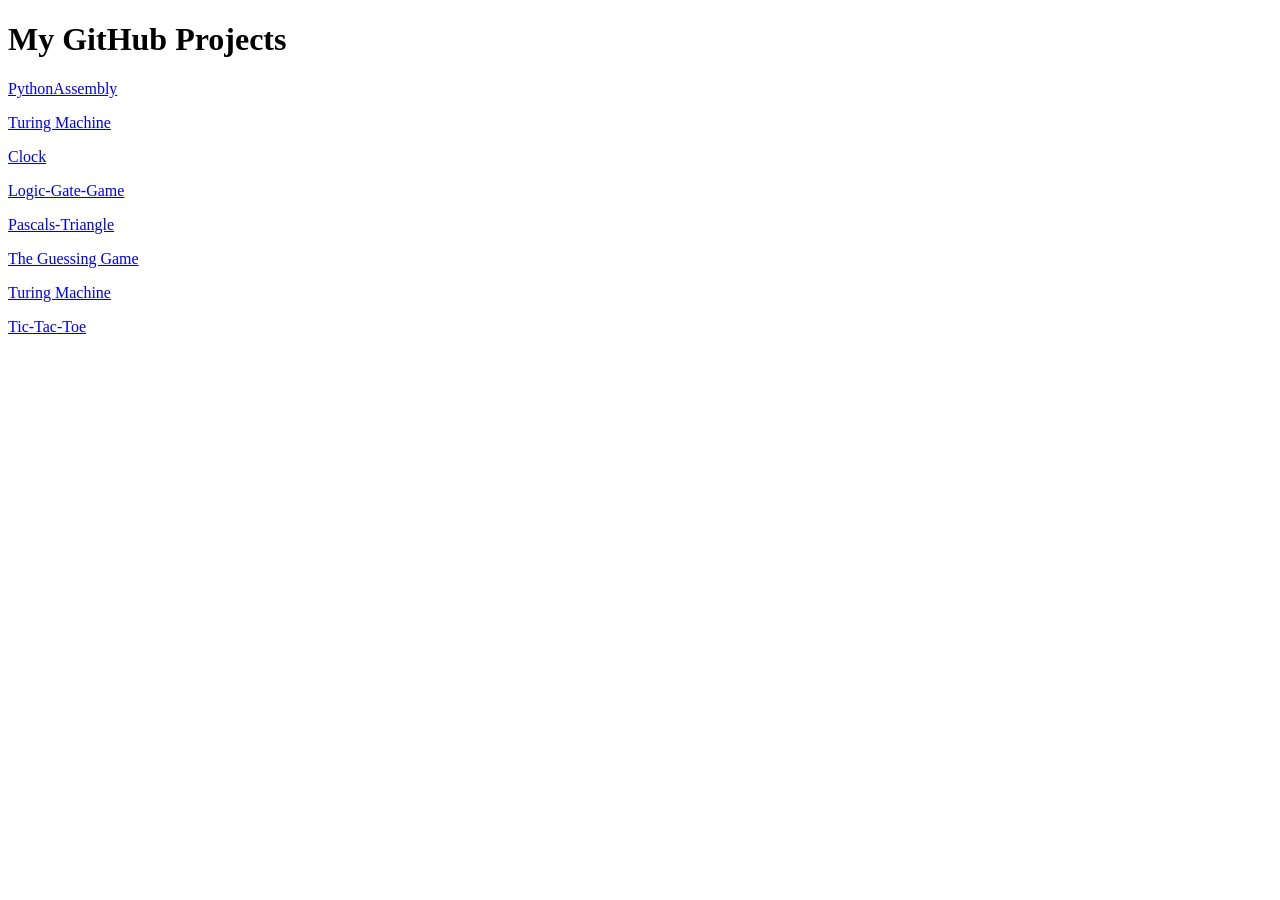
==== index.html @ a8ddf5b0 "Update index.html adding more repos" ====
<!DOCTYPE html>
<html lang="en">
<head>
    <meta charset="UTF-8">
    <meta name="viewport" content="width=device-width, initial-scale=1.0">
    <title>Nobody_Nobody1's Portfolio</title>
</head>
<body>
    <h1>My GitHub Projects</h1>

    <p>
        <a href="https://github.com/Nobody-Nobody1/PythonAssembly.git">
            PythonAssembly
        </a>
    </p>
    <p>
        <a href="https://github.com/Nobody-Nobody1/Turing-Machine.git">
            Turing Machine
        </a>
    </p>
    <p>
        <a href="https://github.com/Nobody-Nobody1/Clock.git">
            Clock
        </a>
    </p>
    <p>
        <a href="https://github.com/Nobody-Nobody1/Logic-Gate-Game.git">
            Logic-Gate-Game
        </a>
    </p>
    <p>
        <a href="https://github.com/Nobody-Nobody1/Pascals-Triangle.git">
            Pascals-Triangle
        </a>
    </p>
    <p>
        <a href="https://github.com/Nobody-Nobody1/The-Guessing-Game.git">
            The Guessing Game
        </a>
    </p>
    <p>
        <a href="https://github.com/Nobody-Nobody1/Turing-Machine.git">
            Turing Machine
        </a>
    </p>
    <p>
        <a href="https://github.com/Nobody-Nobody1/Tic-Tac-Toe.git">
            Tic-Tac-Toe
        </a>
    </p>
</body>
</html>
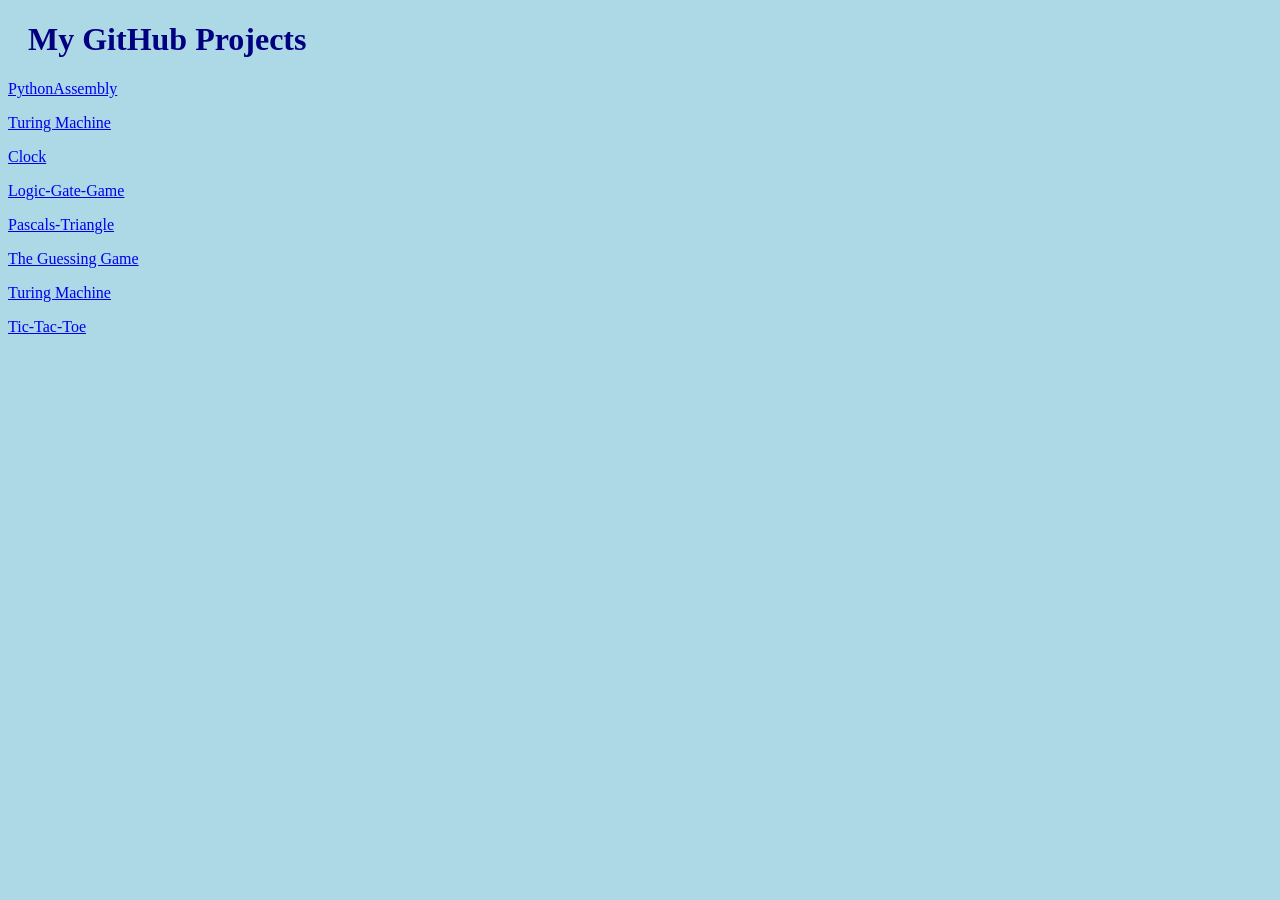
==== commit c65513d6: "adding html + css and a base" ====
--- a/index.html
+++ b/index.html
@@ -4,6 +4,7 @@
     <meta charset="UTF-8">
     <meta name="viewport" content="width=device-width, initial-scale=1.0">
     <title>Nobody_Nobody1's Portfolio</title>
+    <link rel="stylesheet" href="portfolio.css">
 </head>
 <body>
     <h1>My GitHub Projects</h1>
--- a/portfolio.css
+++ b/portfolio.css
@@ -0,0 +1,8 @@
+body {
+  background-color: lightblue;
+}
+
+h1 {
+  color: navy;
+  margin-left: 20px;
+}
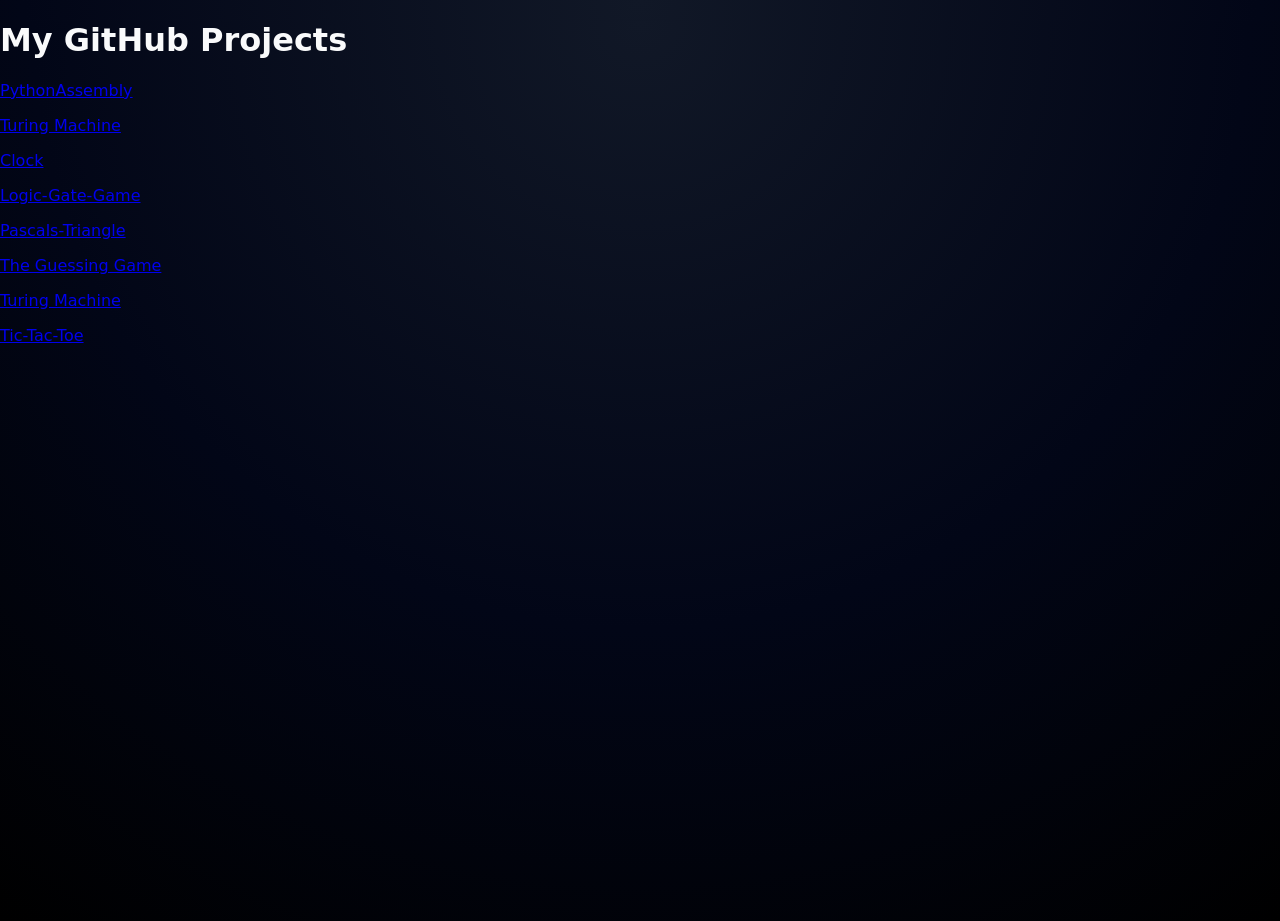
==== commit 48377d03: "using copilot to help make css base file" ====
--- a/index.html
+++ b/index.html
@@ -4,7 +4,7 @@
     <meta charset="UTF-8">
     <meta name="viewport" content="width=device-width, initial-scale=1.0">
     <title>Nobody_Nobody1's Portfolio</title>
-    <link rel="stylesheet" href="portfolio.css">
+    <link rel="stylesheet" href="style.css">
 </head>
 <body>
     <h1>My GitHub Projects</h1>
--- a/style.css
+++ b/style.css
@@ -0,0 +1,537 @@
+/* ========== Global styles ========== */
+
+*,
+*::before,
+*::after {
+  box-sizing: border-box;
+}
+
+:root {
+  --bg-color: #050816;
+  --bg-alt: #0b1020;
+  --accent: #7c3aed;
+  --accent-soft: rgba(124, 58, 237, 0.15);
+  --text-main: #f9fafb;
+  --text-muted: #9ca3af;
+  --border-subtle: #1f2933;
+  --radius-lg: 14px;
+  --radius-md: 10px;
+  --shadow-soft: 0 18px 45px rgba(15, 23, 42, 0.75);
+  --shadow-subtle: 0 10px 30px rgba(15, 23, 42, 0.6);
+  --transition-fast: 180ms ease-out;
+  --transition-med: 220ms ease;
+}
+
+html,
+body {
+  margin: 0;
+  padding: 0;
+  font-family: system-ui, -apple-system, BlinkMacSystemFont, "SF Pro Text",
+    "Segoe UI", sans-serif;
+  background: radial-gradient(circle at top, #111827 0, #020617 55%, #000 100%);
+  color: var(--text-main);
+  scroll-behavior: smooth;
+}
+
+body {
+  min-height: 100vh;
+}
+
+/* ========== Layout ========== */
+
+.main-wrapper {
+  max-width: 1120px;
+  margin: 0 auto;
+  padding: 32px 20px 64px;
+}
+
+@media (min-width: 1024px) {
+  .main-wrapper {
+    padding: 40px 0 80px;
+  }
+}
+
+/* ========== Header / Navbar ========== */
+
+.navbar {
+  position: sticky;
+  top: 0;
+  z-index: 20;
+  backdrop-filter: blur(18px);
+  background: linear-gradient(
+    to bottom,
+    rgba(2, 6, 23, 0.9),
+    rgba(2, 6, 23, 0.75),
+    transparent
+  );
+  border-bottom: 1px solid rgba(148, 163, 184, 0.12);
+}
+
+.navbar-inner {
+  max-width: 1120px;
+  margin: 0 auto;
+  padding: 14px 20px;
+  display: flex;
+  align-items: center;
+  justify-content: space-between;
+}
+
+.nav-brand {
+  display: flex;
+  align-items: center;
+  gap: 10px;
+}
+
+.nav-logo {
+  width: 32px;
+  height: 32px;
+  border-radius: 999px;
+  background: radial-gradient(circle at 30% 20%, #a855f7, #4f46e5 55%, #0f172a);
+  box-shadow: 0 0 0 1px rgba(148, 163, 184, 0.4),
+    0 12px 30px rgba(15, 23, 42, 0.9);
+}
+
+.nav-title {
+  font-weight: 600;
+  letter-spacing: 0.03em;
+  font-size: 0.98rem;
+}
+
+.nav-subtitle {
+  font-size: 0.78rem;
+  color: var(--text-muted);
+}
+
+.nav-links {
+  display: flex;
+  gap: 18px;
+  align-items: center;
+}
+
+.nav-link {
+  font-size: 0.86rem;
+  color: var(--text-muted);
+  text-decoration: none;
+  padding: 6px 10px;
+  border-radius: 999px;
+  transition: color var(--transition-fast), background var(--transition-fast),
+    transform var(--transition-fast);
+}
+
+.nav-link:hover {
+  color: var(--text-main);
+  background: rgba(15, 23, 42, 0.9);
+  transform: translateY(-1px);
+}
+
+.nav-link--primary {
+  border: 1px solid rgba(129, 140, 248, 0.6);
+  background: radial-gradient(circle at top left, #4f46e5, #7c3aed);
+  color: #e5e7eb;
+  padding-inline: 14px;
+  box-shadow: 0 10px 25px rgba(55, 48, 163, 0.7);
+}
+
+.nav-link--primary:hover {
+  background: radial-gradient(circle at top left, #6366f1, #8b5cf6);
+}
+
+/* ========== Hero section ========== */
+
+.hero {
+  display: grid;
+  grid-template-columns: minmax(0, 3fr);
+  gap: 32px;
+  margin-top: 32px;
+}
+
+@media (min-width: 900px) {
+  .hero {
+    grid-template-columns: minmax(0, 3fr) minmax(0, 2.5fr);
+    align-items: center;
+  }
+}
+
+.hero-text-block {
+  padding: 24px 22px 26px;
+  border-radius: 22px;
+  background: radial-gradient(circle at top left, #111827, #020617 55%, #020617);
+  border: 1px solid rgba(148, 163, 184, 0.18);
+  box-shadow: var(--shadow-soft);
+  position: relative;
+  overflow: hidden;
+}
+
+.hero-pill {
+  display: inline-flex;
+  align-items: center;
+  gap: 8px;
+  padding: 4px 10px 4px 4px;
+  border-radius: 999px;
+  background: rgba(15, 23, 42, 0.9);
+  border: 1px solid rgba(148, 163, 184, 0.35);
+  color: var(--text-muted);
+  font-size: 0.75rem;
+  margin-bottom: 14px;
+}
+
+.hero-pill-dot {
+  width: 18px;
+  height: 18px;
+  border-radius: 999px;
+  background: radial-gradient(circle at 30% 20%, #22c55e, #16a34a 55%, #052e16);
+  box-shadow: 0 0 0 1px rgba(34, 197, 94, 0.5),
+    0 0 18px rgba(34, 197, 94, 0.7);
+}
+
+.hero-title {
+  font-size: clamp(2.1rem, 3vw + 1rem, 2.8rem);
+  line-height: 1.1;
+  letter-spacing: 0.02em;
+  margin: 0 0 10px;
+}
+
+.hero-title span {
+  background: linear-gradient(to right, #a855f7, #6366f1, #22d3ee);
+  -webkit-background-clip: text;
+  color: transparent;
+}
+
+.hero-subtitle {
+  font-size: 0.98rem;
+  color: var(--text-muted);
+  max-width: 34rem;
+  line-height: 1.6;
+}
+
+.hero-meta {
+  display: flex;
+  flex-wrap: wrap;
+  gap: 10px 18px;
+  margin-top: 18px;
+  font-size: 0.8rem;
+  color: var(--text-muted);
+}
+
+.hero-meta-item {
+  display: inline-flex;
+  align-items: center;
+  gap: 6px;
+  padding: 4px 9px;
+  border-radius: 999px;
+  background: rgba(15, 23, 42, 0.9);
+  border: 1px solid rgba(148, 163, 184, 0.25);
+}
+
+.hero-meta-dot {
+  width: 6px;
+  height: 6px;
+  border-radius: 999px;
+  background: #22c55e;
+}
+
+/* ========== Hero actions ========== */
+
+.hero-actions {
+  display: flex;
+  flex-wrap: wrap;
+  gap: 10px;
+  margin-top: 22px;
+}
+
+.btn {
+  border-radius: 999px;
+  padding: 9px 16px;
+  font-size: 0.86rem;
+  border: 1px solid transparent;
+  cursor: pointer;
+  display: inline-flex;
+  align-items: center;
+  gap: 8px;
+  text-decoration: none;
+  transition: background var(--transition-med), border-color var(--transition-med),
+    transform var(--transition-fast), box-shadow var(--transition-fast),
+    color var(--transition-fast);
+}
+
+.btn-primary {
+  background: radial-gradient(circle at top left, #4f46e5, #7c3aed);
+  border-color: rgba(129, 140, 248, 0.7);
+  color: #e5e7eb;
+  box-shadow: 0 14px 35px rgba(55, 48, 163, 0.85);
+}
+
+.btn-primary:hover {
+  background: radial-gradient(circle at top left, #6366f1, #8b5cf6);
+  transform: translateY(-1px);
+}
+
+.btn-ghost {
+  background: rgba(15, 23, 42, 0.9);
+  border-color: rgba(148, 163, 184, 0.4);
+  color: var(--text-muted);
+}
+
+.btn-ghost:hover {
+  background: rgba(15, 23, 42, 1);
+  color: var(--text-main);
+}
+
+/* ========== Hero right card (projects / status) ========== */
+
+.hero-side-card {
+  padding: 18px 18px 20px;
+  border-radius: 20px;
+  background: radial-gradient(circle at top, #020617, #020617 55%, #000);
+  border: 1px solid rgba(148, 163, 184, 0.2);
+  box-shadow: var(--shadow-subtle);
+  position: relative;
+  overflow: hidden;
+}
+
+.hero-side-header {
+  display: flex;
+  justify-content: space-between;
+  align-items: center;
+  margin-bottom: 12px;
+}
+
+.hero-side-title {
+  font-size: 0.9rem;
+  font-weight: 500;
+}
+
+.hero-side-badge {
+  font-size: 0.72rem;
+  padding: 3px 8px;
+  border-radius: 999px;
+  background: rgba(22, 163, 74, 0.12);
+  color: #4ade80;
+  border: 1px solid rgba(34, 197, 94, 0.4);
+}
+
+.hero-side-list {
+  list-style: none;
+  margin: 0;
+  padding: 0;
+  display: grid;
+  gap: 8px;
+}
+
+.hero-side-item {
+  padding: 8px 9px;
+  border-radius: 12px;
+  background: rgba(15, 23, 42, 0.9);
+  border: 1px solid rgba(148, 163, 184, 0.25);
+  display: flex;
+  justify-content: space-between;
+  align-items: center;
+  font-size: 0.8rem;
+}
+
+.hero-side-item-title {
+  font-weight: 500;
+}
+
+.hero-side-item-meta {
+  color: var(--text-muted);
+  font-size: 0.76rem;
+}
+
+/* ========== Section wrapper ========== */
+
+.section {
+  margin-top: 40px;
+}
+
+.section-header {
+  display: flex;
+  justify-content: space-between;
+  align-items: baseline;
+  gap: 12px;
+  margin-bottom: 16px;
+}
+
+.section-title {
+  font-size: 1.05rem;
+  font-weight: 500;
+}
+
+.section-subtitle {
+  font-size: 0.82rem;
+  color: var(--text-muted);
+}
+
+/* ========== Projects grid ========== */
+
+.projects-grid {
+  display: grid;
+  grid-template-columns: minmax(0, 1fr);
+  gap: 16px;
+}
+
+@media (min-width: 720px) {
+  .projects-grid {
+    grid-template-columns: repeat(2, minmax(0, 1fr));
+  }
+}
+
+@media (min-width: 1040px) {
+  .projects-grid {
+    grid-template-columns: repeat(3, minmax(0, 1fr));
+  }
+}
+
+.project-card {
+  border-radius: 18px;
+  background: radial-gradient(circle at top left, #020617, #020617 55%, #000);
+  border: 1px solid rgba(148, 163, 184, 0.22);
+  padding: 14px 13px 14px;
+  display: flex;
+  flex-direction: column;
+  gap: 8px;
+  box-shadow: 0 14px 35px rgba(15, 23, 42, 0.9);
+  transition: transform var(--transition-fast), box-shadow var(--transition-fast),
+    border-color var(--transition-fast), background var(--transition-fast);
+}
+
+.project-card:hover {
+  transform: translateY(-3px);
+  box-shadow: 0 20px 45px rgba(15, 23, 42, 0.95);
+  border-color: rgba(129, 140, 248, 0.6);
+  background: radial-gradient(circle at top left, #020617, #020617 45%, #020617);
+}
+
+.project-header {
+  display: flex;
+  justify-content: space-between;
+  align-items: center;
+  gap: 10px;
+}
+
+.project-title {
+  font-size: 0.92rem;
+  font-weight: 500;
+}
+
+.project-tag {
+  font-size: 0.72rem;
+  padding: 3px 8px;
+  border-radius: 999px;
+  background: rgba(15, 23, 42, 0.9);
+  border: 1px solid rgba(148, 163, 184, 0.35);
+  color: var(--text-muted);
+}
+
+.project-desc {
+  font-size: 0.8rem;
+  color: var(--text-muted);
+  line-height: 1.5;
+}
+
+.project-footer {
+  display: flex;
+  justify-content: space-between;
+  align-items: center;
+  margin-top: 6px;
+}
+
+.project-links {
+  display: flex;
+  gap: 8px;
+}
+
+.project-link {
+  font-size: 0.78rem;
+  color: #a5b4fc;
+  text-decoration: none;
+  display: inline-flex;
+  align-items: center;
+  gap: 4px;
+  padding: 4px 8px;
+  border-radius: 999px;
+  background: rgba(15, 23, 42, 0.9);
+  border: 1px solid rgba(129, 140, 248, 0.5);
+  transition: background var(--transition-fast), color var(--transition-fast),
+    transform var(--transition-fast), box-shadow var(--transition-fast);
+}
+
+.project-link:hover {
+  background: rgba(79, 70, 229, 0.18);
+  color: #e5e7eb;
+  transform: translateY(-1px);
+  box-shadow: 0 10px 25px rgba(55, 48, 163, 0.7);
+}
+
+.project-meta {
+  font-size: 0.74rem;
+  color: var(--text-muted);
+}
+
+/* ========== Skills / tech stack ========== */
+
+.chips-row {
+  display: flex;
+  flex-wrap: wrap;
+  gap: 8px;
+}
+
+.chip {
+  font-size: 0.76rem;
+  padding: 4px 9px;
+  border-radius: 999px;
+  border: 1px solid rgba(148, 163, 184, 0.35);
+  background: rgba(15, 23, 42, 0.9);
+  color: var(--text-muted);
+}
+
+/* ========== Footer ========== */
+
+.footer {
+  margin-top: 40px;
+  padding-top: 18px;
+  border-top: 1px solid rgba(148, 163, 184, 0.2);
+  font-size: 0.78rem;
+  color: var(--text-muted);
+  display: flex;
+  flex-wrap: wrap;
+  justify-content: space-between;
+  gap: 10px;
+}
+
+.footer-links {
+  display: flex;
+  gap: 10px;
+}
+
+.footer-link {
+  color: var(--text-muted);
+  text-decoration: none;
+  transition: color var(--transition-fast);
+}
+
+.footer-link:hover {
+  color: var(--text-main);
+}
+
+/* ========== Utilities ========== */
+
+.badge-soft {
+  display: inline-flex;
+  align-items: center;
+  gap: 6px;
+  padding: 3px 8px;
+  border-radius: 999px;
+  background: var(--accent-soft);
+  border: 1px solid rgba(129, 140, 248, 0.5);
+  color: #c7d2fe;
+  font-size: 0.74rem;
+}
+
+.text-muted {
+  color: var(--text-muted);
+}
+
+.text-accent {
+  color: #a5b4fc;
+}
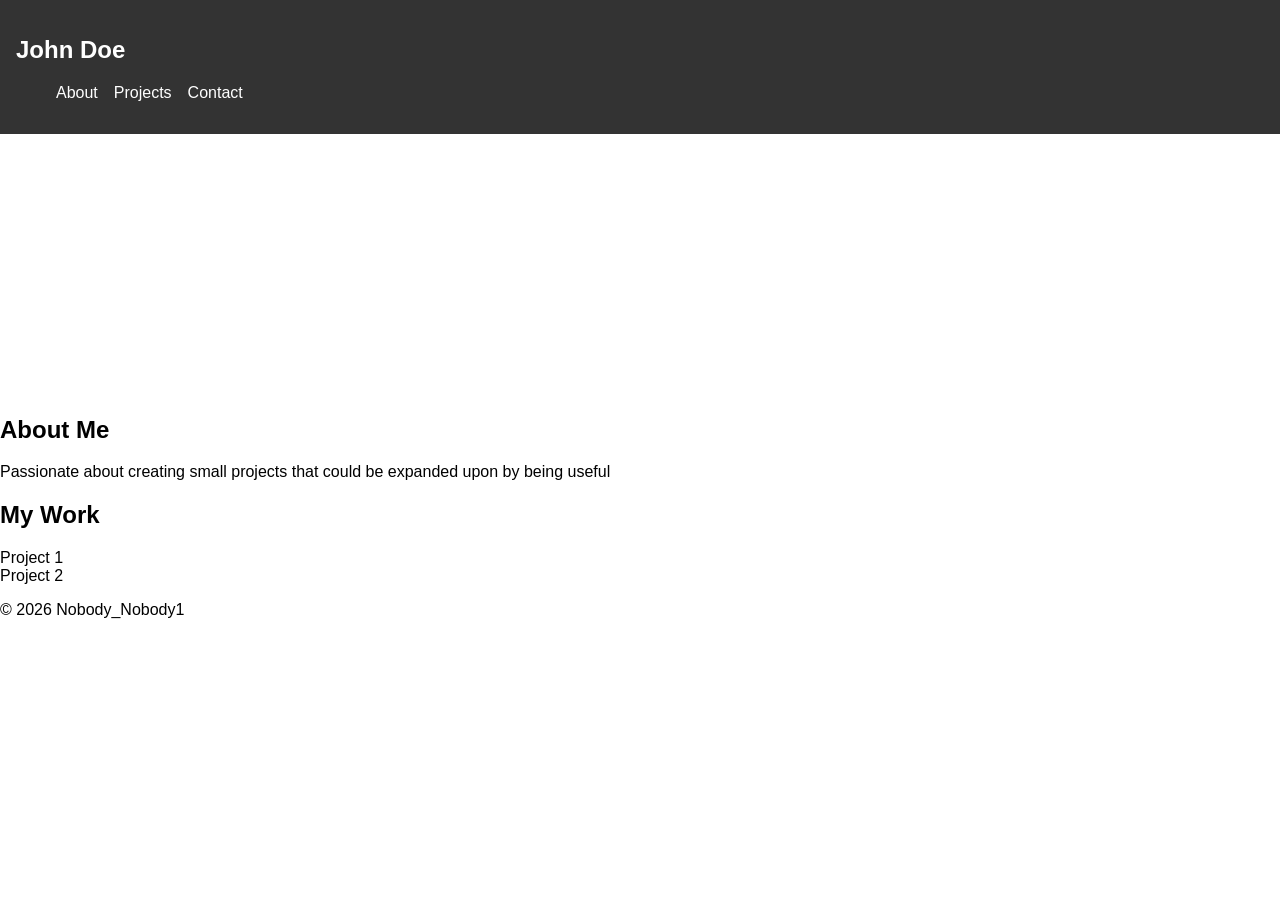
==== commit 32362046: "adding a template and proper portfolio layout" ====
--- a/index.html
+++ b/index.html
@@ -1,53 +1,38 @@
 <!DOCTYPE html>
 <html lang="en">
 <head>
-    <meta charset="UTF-8">
-    <meta name="viewport" content="width=device-width, initial-scale=1.0">
-    <title>Nobody_Nobody1's Portfolio</title>
-    <link rel="stylesheet" href="style.css">
+ <meta charset="UTF-8">
+ <meta name="viewport" content="width=device-width, initial-scale=1.0">
+ <title>My Portfolio</title>
+ <link rel="stylesheet" href="style.css">
 </head>
 <body>
-    <h1>My GitHub Projects</h1>
+<header>
+ <nav>
+   <h1>John Doe</h1>
+   <ul>
+     <li><a href="#about">About</a></li>
+     <li><a href="#projects">Projects</a></li>
+     <li><a href="#contact">Contact</a></li>
+   </ul>
+ </nav>
+</header>
+<section id="hero">
+ <h2>Hello, I'm Nobody_Nobody1</h2>
+ <p>Hobby Programmer</p>
+</section>
+<section id="about">
+ <h2>About Me</h2>
+ <p>Passionate about creating small projects that could be expanded upon by being useful</p>
+</section>
+<section id="projects">
+ <h2>My Work</h2>
+ <div class="project-card">Project 1</div>
+ <div class="project-card">Project 2</div>
+</section>
 
-    <p>
-        <a href="https://github.com/Nobody-Nobody1/PythonAssembly.git">
-            PythonAssembly
-        </a>
-    </p>
-    <p>
-        <a href="https://github.com/Nobody-Nobody1/Turing-Machine.git">
-            Turing Machine
-        </a>
-    </p>
-    <p>
-        <a href="https://github.com/Nobody-Nobody1/Clock.git">
-            Clock
-        </a>
-    </p>
-    <p>
-        <a href="https://github.com/Nobody-Nobody1/Logic-Gate-Game.git">
-            Logic-Gate-Game
-        </a>
-    </p>
-    <p>
-        <a href="https://github.com/Nobody-Nobody1/Pascals-Triangle.git">
-            Pascals-Triangle
-        </a>
-    </p>
-    <p>
-        <a href="https://github.com/Nobody-Nobody1/The-Guessing-Game.git">
-            The Guessing Game
-        </a>
-    </p>
-    <p>
-        <a href="https://github.com/Nobody-Nobody1/Turing-Machine.git">
-            Turing Machine
-        </a>
-    </p>
-    <p>
-        <a href="https://github.com/Nobody-Nobody1/Tic-Tac-Toe.git">
-            Tic-Tac-Toe
-        </a>
-    </p>
+<footer>
+ <p>© 2026 Nobody_Nobody1</p>
+</footer>
 </body>
 </html>
--- a/style.css
+++ b/style.css
@@ -1,537 +1,28 @@
-/* ========== Global styles ========== */
-
-*,
-*::before,
-*::after {
-  box-sizing: border-box;
+body {
+ font-family: Arial, sans-serif;
+ margin: 0;
 }
-
-:root {
-  --bg-color: #050816;
-  --bg-alt: #0b1020;
-  --accent: #7c3aed;
-  --accent-soft: rgba(124, 58, 237, 0.15);
-  --text-main: #f9fafb;
-  --text-muted: #9ca3af;
-  --border-subtle: #1f2933;
-  --radius-lg: 14px;
-  --radius-md: 10px;
-  --shadow-soft: 0 18px 45px rgba(15, 23, 42, 0.75);
-  --shadow-subtle: 0 10px 30px rgba(15, 23, 42, 0.6);
-  --transition-fast: 180ms ease-out;
-  --transition-med: 220ms ease;
+header {
+ background: #333;
+ color: white;
+ padding: 1rem;
 }
-
-html,
-body {
-  margin: 0;
-  padding: 0;
-  font-family: system-ui, -apple-system, BlinkMacSystemFont, "SF Pro Text",
-    "Segoe UI", sans-serif;
-  background: radial-gradient(circle at top, #111827 0, #020617 55%, #000 100%);
-  color: var(--text-main);
-  scroll-behavior: smooth;
+nav ul {
+ list-style: none;
+ display: flex;
+ gap: 1rem;
 }
-
-body {
-  min-height: 100vh;
+nav a {
+ color: white;
+ text-decoration: none;
 }
-
-/* ========== Layout ========== */
-
-.main-wrapper {
-  max-width: 1120px;
-  margin: 0 auto;
-  padding: 32px 20px 64px;
+#hero {
+ background: url('images/hero.jpg') center/cover no-repeat;
+ color: white;
+ text-align: center;
+ padding: 5rem 1rem;
 }
-
-@media (min-width: 1024px) {
-  .main-wrapper {
-    padding: 40px 0 80px;
-  }
-}
-
-/* ========== Header / Navbar ========== */
-
-.navbar {
-  position: sticky;
-  top: 0;
-  z-index: 20;
-  backdrop-filter: blur(18px);
-  background: linear-gradient(
-    to bottom,
-    rgba(2, 6, 23, 0.9),
-    rgba(2, 6, 23, 0.75),
-    transparent
-  );
-  border-bottom: 1px solid rgba(148, 163, 184, 0.12);
-}
-
-.navbar-inner {
-  max-width: 1120px;
-  margin: 0 auto;
-  padding: 14px 20px;
-  display: flex;
-  align-items: center;
-  justify-content: space-between;
-}
-
-.nav-brand {
-  display: flex;
-  align-items: center;
-  gap: 10px;
-}
-
-.nav-logo {
-  width: 32px;
-  height: 32px;
-  border-radius: 999px;
-  background: radial-gradient(circle at 30% 20%, #a855f7, #4f46e5 55%, #0f172a);
-  box-shadow: 0 0 0 1px rgba(148, 163, 184, 0.4),
-    0 12px 30px rgba(15, 23, 42, 0.9);
-}
-
-.nav-title {
-  font-weight: 600;
-  letter-spacing: 0.03em;
-  font-size: 0.98rem;
-}
-
-.nav-subtitle {
-  font-size: 0.78rem;
-  color: var(--text-muted);
-}
-
-.nav-links {
-  display: flex;
-  gap: 18px;
-  align-items: center;
-}
-
-.nav-link {
-  font-size: 0.86rem;
-  color: var(--text-muted);
-  text-decoration: none;
-  padding: 6px 10px;
-  border-radius: 999px;
-  transition: color var(--transition-fast), background var(--transition-fast),
-    transform var(--transition-fast);
-}
-
-.nav-link:hover {
-  color: var(--text-main);
-  background: rgba(15, 23, 42, 0.9);
-  transform: translateY(-1px);
-}
-
-.nav-link--primary {
-  border: 1px solid rgba(129, 140, 248, 0.6);
-  background: radial-gradient(circle at top left, #4f46e5, #7c3aed);
-  color: #e5e7eb;
-  padding-inline: 14px;
-  box-shadow: 0 10px 25px rgba(55, 48, 163, 0.7);
-}
-
-.nav-link--primary:hover {
-  background: radial-gradient(circle at top left, #6366f1, #8b5cf6);
-}
-
-/* ========== Hero section ========== */
-
-.hero {
-  display: grid;
-  grid-template-columns: minmax(0, 3fr);
-  gap: 32px;
-  margin-top: 32px;
-}
-
-@media (min-width: 900px) {
-  .hero {
-    grid-template-columns: minmax(0, 3fr) minmax(0, 2.5fr);
-    align-items: center;
-  }
-}
-
-.hero-text-block {
-  padding: 24px 22px 26px;
-  border-radius: 22px;
-  background: radial-gradient(circle at top left, #111827, #020617 55%, #020617);
-  border: 1px solid rgba(148, 163, 184, 0.18);
-  box-shadow: var(--shadow-soft);
-  position: relative;
-  overflow: hidden;
-}
-
-.hero-pill {
-  display: inline-flex;
-  align-items: center;
-  gap: 8px;
-  padding: 4px 10px 4px 4px;
-  border-radius: 999px;
-  background: rgba(15, 23, 42, 0.9);
-  border: 1px solid rgba(148, 163, 184, 0.35);
-  color: var(--text-muted);
-  font-size: 0.75rem;
-  margin-bottom: 14px;
-}
-
-.hero-pill-dot {
-  width: 18px;
-  height: 18px;
-  border-radius: 999px;
-  background: radial-gradient(circle at 30% 20%, #22c55e, #16a34a 55%, #052e16);
-  box-shadow: 0 0 0 1px rgba(34, 197, 94, 0.5),
-    0 0 18px rgba(34, 197, 94, 0.7);
-}
-
-.hero-title {
-  font-size: clamp(2.1rem, 3vw + 1rem, 2.8rem);
-  line-height: 1.1;
-  letter-spacing: 0.02em;
-  margin: 0 0 10px;
-}
-
-.hero-title span {
-  background: linear-gradient(to right, #a855f7, #6366f1, #22d3ee);
-  -webkit-background-clip: text;
-  color: transparent;
-}
-
-.hero-subtitle {
-  font-size: 0.98rem;
-  color: var(--text-muted);
-  max-width: 34rem;
-  line-height: 1.6;
-}
-
-.hero-meta {
-  display: flex;
-  flex-wrap: wrap;
-  gap: 10px 18px;
-  margin-top: 18px;
-  font-size: 0.8rem;
-  color: var(--text-muted);
-}
-
-.hero-meta-item {
-  display: inline-flex;
-  align-items: center;
-  gap: 6px;
-  padding: 4px 9px;
-  border-radius: 999px;
-  background: rgba(15, 23, 42, 0.9);
-  border: 1px solid rgba(148, 163, 184, 0.25);
-}
-
-.hero-meta-dot {
-  width: 6px;
-  height: 6px;
-  border-radius: 999px;
-  background: #22c55e;
-}
-
-/* ========== Hero actions ========== */
-
-.hero-actions {
-  display: flex;
-  flex-wrap: wrap;
-  gap: 10px;
-  margin-top: 22px;
-}
-
-.btn {
-  border-radius: 999px;
-  padding: 9px 16px;
-  font-size: 0.86rem;
-  border: 1px solid transparent;
-  cursor: pointer;
-  display: inline-flex;
-  align-items: center;
-  gap: 8px;
-  text-decoration: none;
-  transition: background var(--transition-med), border-color var(--transition-med),
-    transform var(--transition-fast), box-shadow var(--transition-fast),
-    color var(--transition-fast);
-}
-
-.btn-primary {
-  background: radial-gradient(circle at top left, #4f46e5, #7c3aed);
-  border-color: rgba(129, 140, 248, 0.7);
-  color: #e5e7eb;
-  box-shadow: 0 14px 35px rgba(55, 48, 163, 0.85);
-}
-
-.btn-primary:hover {
-  background: radial-gradient(circle at top left, #6366f1, #8b5cf6);
-  transform: translateY(-1px);
-}
-
-.btn-ghost {
-  background: rgba(15, 23, 42, 0.9);
-  border-color: rgba(148, 163, 184, 0.4);
-  color: var(--text-muted);
-}
-
-.btn-ghost:hover {
-  background: rgba(15, 23, 42, 1);
-  color: var(--text-main);
-}
-
-/* ========== Hero right card (projects / status) ========== */
-
-.hero-side-card {
-  padding: 18px 18px 20px;
-  border-radius: 20px;
-  background: radial-gradient(circle at top, #020617, #020617 55%, #000);
-  border: 1px solid rgba(148, 163, 184, 0.2);
-  box-shadow: var(--shadow-subtle);
-  position: relative;
-  overflow: hidden;
-}
-
-.hero-side-header {
-  display: flex;
-  justify-content: space-between;
-  align-items: center;
-  margin-bottom: 12px;
-}
-
-.hero-side-title {
-  font-size: 0.9rem;
-  font-weight: 500;
-}
-
-.hero-side-badge {
-  font-size: 0.72rem;
-  padding: 3px 8px;
-  border-radius: 999px;
-  background: rgba(22, 163, 74, 0.12);
-  color: #4ade80;
-  border: 1px solid rgba(34, 197, 94, 0.4);
-}
-
-.hero-side-list {
-  list-style: none;
-  margin: 0;
-  padding: 0;
-  display: grid;
-  gap: 8px;
-}
-
-.hero-side-item {
-  padding: 8px 9px;
-  border-radius: 12px;
-  background: rgba(15, 23, 42, 0.9);
-  border: 1px solid rgba(148, 163, 184, 0.25);
-  display: flex;
-  justify-content: space-between;
-  align-items: center;
-  font-size: 0.8rem;
-}
-
-.hero-side-item-title {
-  font-weight: 500;
-}
-
-.hero-side-item-meta {
-  color: var(--text-muted);
-  font-size: 0.76rem;
-}
-
-/* ========== Section wrapper ========== */
-
-.section {
-  margin-top: 40px;
-}
-
-.section-header {
-  display: flex;
-  justify-content: space-between;
-  align-items: baseline;
-  gap: 12px;
-  margin-bottom: 16px;
-}
-
-.section-title {
-  font-size: 1.05rem;
-  font-weight: 500;
-}
-
-.section-subtitle {
-  font-size: 0.82rem;
-  color: var(--text-muted);
-}
-
-/* ========== Projects grid ========== */
-
-.projects-grid {
-  display: grid;
-  grid-template-columns: minmax(0, 1fr);
-  gap: 16px;
-}
-
-@media (min-width: 720px) {
-  .projects-grid {
-    grid-template-columns: repeat(2, minmax(0, 1fr));
-  }
-}
-
-@media (min-width: 1040px) {
-  .projects-grid {
-    grid-template-columns: repeat(3, minmax(0, 1fr));
-  }
-}
-
-.project-card {
-  border-radius: 18px;
-  background: radial-gradient(circle at top left, #020617, #020617 55%, #000);
-  border: 1px solid rgba(148, 163, 184, 0.22);
-  padding: 14px 13px 14px;
-  display: flex;
-  flex-direction: column;
-  gap: 8px;
-  box-shadow: 0 14px 35px rgba(15, 23, 42, 0.9);
-  transition: transform var(--transition-fast), box-shadow var(--transition-fast),
-    border-color var(--transition-fast), background var(--transition-fast);
-}
-
-.project-card:hover {
-  transform: translateY(-3px);
-  box-shadow: 0 20px 45px rgba(15, 23, 42, 0.95);
-  border-color: rgba(129, 140, 248, 0.6);
-  background: radial-gradient(circle at top left, #020617, #020617 45%, #020617);
-}
-
-.project-header {
-  display: flex;
-  justify-content: space-between;
-  align-items: center;
-  gap: 10px;
-}
-
-.project-title {
-  font-size: 0.92rem;
-  font-weight: 500;
-}
-
-.project-tag {
-  font-size: 0.72rem;
-  padding: 3px 8px;
-  border-radius: 999px;
-  background: rgba(15, 23, 42, 0.9);
-  border: 1px solid rgba(148, 163, 184, 0.35);
-  color: var(--text-muted);
-}
-
-.project-desc {
-  font-size: 0.8rem;
-  color: var(--text-muted);
-  line-height: 1.5;
-}
-
-.project-footer {
-  display: flex;
-  justify-content: space-between;
-  align-items: center;
-  margin-top: 6px;
-}
-
-.project-links {
-  display: flex;
-  gap: 8px;
-}
-
-.project-link {
-  font-size: 0.78rem;
-  color: #a5b4fc;
-  text-decoration: none;
-  display: inline-flex;
-  align-items: center;
-  gap: 4px;
-  padding: 4px 8px;
-  border-radius: 999px;
-  background: rgba(15, 23, 42, 0.9);
-  border: 1px solid rgba(129, 140, 248, 0.5);
-  transition: background var(--transition-fast), color var(--transition-fast),
-    transform var(--transition-fast), box-shadow var(--transition-fast);
-}
-
-.project-link:hover {
-  background: rgba(79, 70, 229, 0.18);
-  color: #e5e7eb;
-  transform: translateY(-1px);
-  box-shadow: 0 10px 25px rgba(55, 48, 163, 0.7);
-}
-
-.project-meta {
-  font-size: 0.74rem;
-  color: var(--text-muted);
-}
-
-/* ========== Skills / tech stack ========== */
-
-.chips-row {
-  display: flex;
-  flex-wrap: wrap;
-  gap: 8px;
-}
-
-.chip {
-  font-size: 0.76rem;
-  padding: 4px 9px;
-  border-radius: 999px;
-  border: 1px solid rgba(148, 163, 184, 0.35);
-  background: rgba(15, 23, 42, 0.9);
-  color: var(--text-muted);
-}
-
-/* ========== Footer ========== */
-
-.footer {
-  margin-top: 40px;
-  padding-top: 18px;
-  border-top: 1px solid rgba(148, 163, 184, 0.2);
-  font-size: 0.78rem;
-  color: var(--text-muted);
-  display: flex;
-  flex-wrap: wrap;
-  justify-content: space-between;
-  gap: 10px;
-}
-
-.footer-links {
-  display: flex;
-  gap: 10px;
-}
-
-.footer-link {
-  color: var(--text-muted);
-  text-decoration: none;
-  transition: color var(--transition-fast);
-}
-
-.footer-link:hover {
-  color: var(--text-main);
-}
-
-/* ========== Utilities ========== */
-
-.badge-soft {
-  display: inline-flex;
-  align-items: center;
-  gap: 6px;
-  padding: 3px 8px;
-  border-radius: 999px;
-  background: var(--accent-soft);
-  border: 1px solid rgba(129, 140, 248, 0.5);
-  color: #c7d2fe;
-  font-size: 0.74rem;
-}
-
-.text-muted {
-  color: var(--text-muted);
-}
-
-.text-accent {
-  color: #a5b4fc;
+project-card {
+ border: 1px solid #ccc;
+ padding: 1rem;
 }
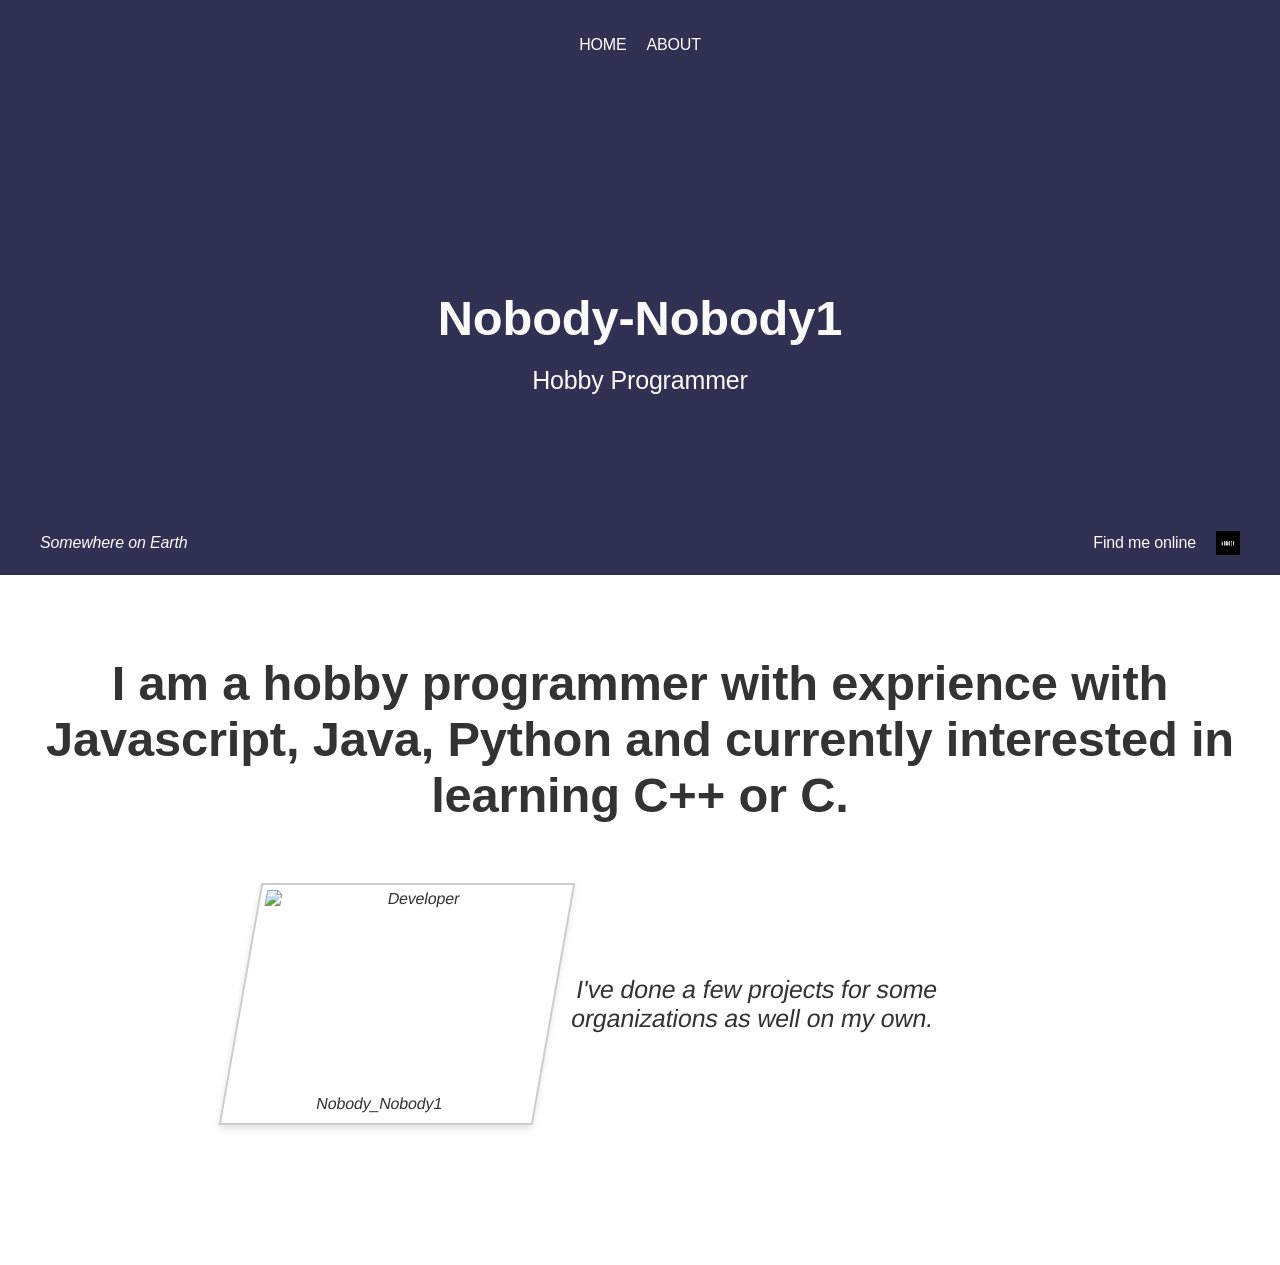
==== commit 1dfa3ee5: "adding pfp and delete unneeded stuff" ====
--- a/index.html
+++ b/index.html
@@ -1,38 +1,69 @@
 <!DOCTYPE html>
 <html lang="en">
+
 <head>
- <meta charset="UTF-8">
- <meta name="viewport" content="width=device-width, initial-scale=1.0">
- <title>My Portfolio</title>
- <link rel="stylesheet" href="style.css">
+    <meta charset="UTF-8" />
+    <meta name="viewport" content="width=device-width, initial-scale=1.0" />
+    <link rel="stylesheet" href="styles.css" />
+    <title>Nobody-Nobody1 - Dev Portfolio</title>
 </head>
+
 <body>
-<header>
- <nav>
-   <h1>John Doe</h1>
-   <ul>
-     <li><a href="#about">About</a></li>
-     <li><a href="#projects">Projects</a></li>
-     <li><a href="#contact">Contact</a></li>
-   </ul>
- </nav>
-</header>
-<section id="hero">
- <h2>Hello, I'm Nobody_Nobody1</h2>
- <p>Hobby Programmer</p>
-</section>
-<section id="about">
- <h2>About Me</h2>
- <p>Passionate about creating small projects that could be expanded upon by being useful</p>
-</section>
-<section id="projects">
- <h2>My Work</h2>
- <div class="project-card">Project 1</div>
- <div class="project-card">Project 2</div>
-</section>
+    <header class="site_header">
+        <div class="wrapper_inner">
+            <nav class="site_header_nav">
+                <ul role="list" class="flex flex_center">
+                    <li><a href="#0">HOME</a></li>
+                    <li><a href="#about">ABOUT</a></li>
+                </ul>
+            </nav>
+        </div>
+    </header>
+    <main>
+        <section id="hero">
+            <div class="wrapper">
+                <div class="wrapper_inner">
+                    <div class="text_center hero_content">
+                        <h1 class="h2">Nobody-Nobody1</h1>
+                        <p class="h5">Hobby Programmer</p>
+                    </div>
+                </div>
+                <ul role="list" class="flex flex_between hero_social">
+                    <address>Somewhere on Earth</address>
+                    <ul role="list" class="flex">
+                        <li>Find me online</li>
+                        <li>
+                            <a href="https://github.com/Nobody-Nobody1" target="_blank">
+                                <img src="/assets/userPfp.jpg" alt="GitHub" width="24" height="24" />
+                            </a>
+                        </li>
+                    </ul>
+                </ul>
+            </div>
+        </section>
+        <section id="about">
+            <div class="wrapper">
+                <div class="text_center">
+                    <h2>
+                        I am a hobby programmer with exprience with Javascript, Java, Python and currently interested in
+                        learning C++ or C.
+                    </h2>
+                </div>
+                <div class="wrapper_inner">
+                    <div class="about_content flex flex_around">
+                        <figure class="about_figure text_center">
+                            <img width="200px" height="200px" src="/assets/user.png" alt="Developer"
+                                class="about_img" />
+                            <figcaption class="about_caption">Nobody_Nobody1</figcaption>
+                        </figure>
+                        <p class="h5">
+                            I've done a few projects for some organizations as well on my own.
+                        </p>
+                    </div>
+                </div>
+            </div>
+        </section>
+    </main>
+</body>
 
-<footer>
- <p>© 2026 Nobody_Nobody1</p>
-</footer>
-</body>
 </html>
--- a/styles.css
+++ b/styles.css
@@ -0,0 +1,261 @@
+/**
+ * CORE CONFIG
+ * This powers everything from utility class generation to breakpoints
+ * to enabling/disabling pre-built components/utilities.
+ */
+/* Box sizing rules */
+*,
+*::before,
+*::after {
+  box-sizing: border-box;
+  font-family: sans-serif;
+}
+
+/* Remove default margin */
+body,
+h1,
+h2,
+h3,
+h4,
+h5,
+p,
+figure,
+blockquote,
+dl,
+dd {
+  margin: 0;
+}
+
+/* Remove list styles on ul, ol elements with a list role, which suggests default styling will be removed */
+ul[role="list"],
+ol[role="list"] {
+  list-style: none;
+  padding: 0;
+}
+
+/* Set core root defaults */
+html:focus-within {
+  scroll-behavior: smooth;
+}
+
+/* Set core body defaults */
+body {
+  min-height: 100vh;
+  text-rendering: optimizeSpeed;
+  letter-spacing: -0.01em;
+}
+
+/* All elements that don't have a class get default styles */
+a:not([class]) {
+  text-decoration-skip-ink: auto;
+}
+
+/* Make images easier to work with */
+img,
+picture {
+  max-width: 100%;
+  display: block;
+}
+
+/* Inherit fonts for inputs and buttons */
+input,
+button,
+textarea,
+select {
+  font: inherit;
+}
+
+@media (prefers-reduced-motion: reduce) {
+  html:focus-within {
+    scroll-behavior: auto;
+  }
+}
+
+:focus {
+  outline: 2px dashed #00ff19;
+  outline-offset: 0.25rem;
+}
+
+main:focus {
+  outline: none;
+}
+
+/* @link https://utopia.fyi/type/calculator?c=320,18,1.2,1240,20,1.25,5,2,&s=0.75|0.5|0.25,1.5|2|3|4|6,s-l&g=s,l,xl,12 */
+
+:root {
+  --step--2: clamp(0.7813rem, 0.7747rem + 0.0326vw, 0.8rem);
+  --step--1: clamp(0.9375rem, 0.9158rem + 0.1087vw, 1rem);
+  --step-0: clamp(1.125rem, 1.0815rem + 0.2174vw, 1.25rem);
+  --step-1: clamp(1.35rem, 1.2761rem + 0.3696vw, 1.5625rem);
+  --step-2: clamp(1.62rem, 1.5041rem + 0.5793vw, 1.9531rem);
+  --step-3: clamp(1.944rem, 1.771rem + 0.8651vw, 2.4414rem);
+  --step-4: clamp(2.3328rem, 2.0827rem + 1.2504vw, 3.0518rem);
+  --step-5: clamp(2.7994rem, 2.4462rem + 1.7658vw, 3.8147rem);
+}
+
+/* @link https://utopia.fyi/space/calculator?c=320,18,1.2,1240,20,1.25,5,2,&s=0.75|0.5|0.25,1.5|2|3|4|6,s-l&g=s,l,xl,12 */
+
+:root {
+  --space-3xs: clamp(0.3125rem, 0.3125rem + 0vw, 0.3125rem);
+  --space-2xs: clamp(0.5625rem, 0.5408rem + 0.1087vw, 0.625rem);
+  --space-xs: clamp(0.875rem, 0.8533rem + 0.1087vw, 0.9375rem);
+  --space-s: clamp(1.125rem, 1.0815rem + 0.2174vw, 1.25rem);
+  --space-m: clamp(1.6875rem, 1.6223rem + 0.3261vw, 1.875rem);
+  --space-l: clamp(2.25rem, 2.163rem + 0.4348vw, 2.5rem);
+  --space-xl: clamp(3.375rem, 3.2446rem + 0.6522vw, 3.75rem);
+  --space-2xl: clamp(4.5rem, 4.3261rem + 0.8696vw, 5rem);
+  --space-3xl: clamp(6.75rem, 6.4891rem + 1.3043vw, 7.5rem);
+}
+
+h1,
+.h1 {
+  font-size: var(--step-5);
+}
+
+h2,
+.h2 {
+  font-size: var(--step-4);
+}
+
+h3,
+.h3 {
+  font-size: var(--step-3);
+}
+
+h4,
+.h4 {
+  font-size: var(--step-2);
+}
+
+h5,
+.h5 {
+  font-size: var(--step-1);
+}
+
+/* define some constants */
+.flex {
+  display: flex;
+  align-items: center;
+  gap: var(--space-s);
+}
+@media (max-width: 468px) {
+  .flex {
+    flex-wrap: wrap;
+  }
+}
+.flex_center {
+  justify-content: center;
+}
+.flex_around {
+  justify-content: space-around;
+}
+.flex_between {
+  justify-content: space-between;
+}
+@media (max-width: 468px) {
+  .flex_around {
+    justify-content: center;
+  }
+  .flex_between {
+    justify-content: center;
+  }
+}
+.text_center {
+  text-align: center;
+}
+.text_right {
+  text-align: right;
+}
+
+/* define spacing */
+.padding-top-3xs {
+  padding: var(--space-3xs);
+}
+
+/* create the wrappers */
+.wrapper {
+  width: 100%;
+  max-width: 1240px;
+  margin: 0 auto;
+}
+.wrapper_inner {
+  width: 100%;
+  max-width: 800px;
+  margin: 0 auto;
+}
+
+/* Style the header */
+.site_header {
+  padding: var(--space-s) 0;
+  background: linear-gradient(rgba(26, 26, 64, 0.9), rgba(26, 26, 64, 0.9));
+}
+
+.site_header_nav ul li a {
+  text-decoration: none;
+  color: #fff;
+}
+
+/* Hero section styling */
+.hero_content {
+  padding: var(--space-3xl) 0;
+}
+
+.hero_content h1 {
+  margin-bottom: var(--space-s);
+}
+
+.hero_social {
+  padding-top: var(--space-3xl);
+}
+
+/* General styling for the hero section */
+section {
+  padding: var(--space-2xl) var(--space-l);
+}
+
+section#hero {
+  background: linear-gradient(rgba(26, 26, 64, 0.9), rgba(26, 26, 64, 0.9)),
+    url("/assets/background_image.jpg");
+  padding-bottom: 4px;
+  background-size: cover;
+  background-position: top;
+  background-attachment: scroll;
+  color: #fafafa;
+  --color-accent: #8a2be2;
+}
+
+/* About section */
+.about_content {
+  padding: var(--space-xl) 0;
+  transform: skewX(-10deg);
+}
+
+@media (max-width: 468px) {
+  .about_content {
+    transform: skewX(0deg);
+  }
+}
+
+.about_figure {
+  padding: var(--space-xl) 0;
+  box-shadow: 0 4px 6px rgba(0, 0, 0, 0.1);
+  border: 2px solid #ccc;
+  display: inline-block;
+  padding: 5px;
+}
+
+.about_img {
+  width: 300px;
+  height: 200px;
+  object-fit: cover;
+}
+
+.about_caption {
+  padding: var(--space-3xs) 0;
+}
+
+section#about {
+  background-color: #ffffff;
+  color: #333;
+  --color-accent: #ffd700;
+}
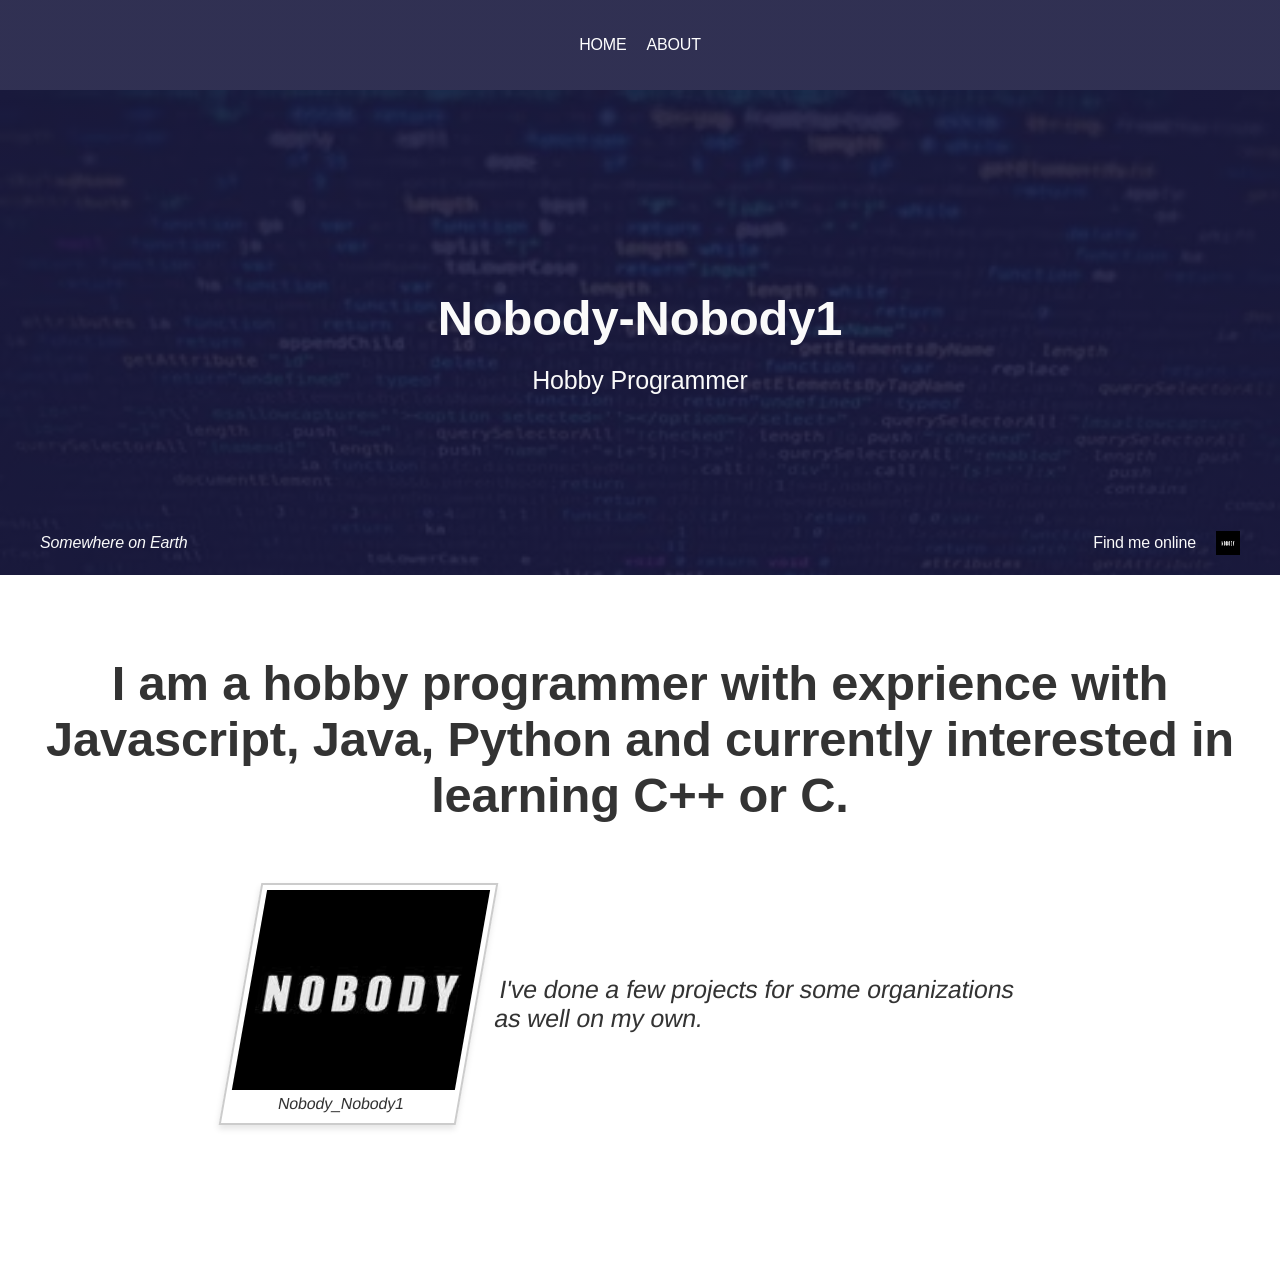
==== commit 388d1000: "adding baground and fixing pfp issue" ====
--- a/index.html
+++ b/index.html
@@ -34,7 +34,7 @@
                         <li>Find me online</li>
                         <li>
                             <a href="https://github.com/Nobody-Nobody1" target="_blank">
-                                <img src="/assets/userPfp.jpg" alt="GitHub" width="24" height="24" />
+                                <img src="assets\user.jpg" alt="GitHub Profile Picture" width="24" height="24" />
                             </a>
                         </li>
                     </ul>
@@ -52,7 +52,7 @@
                 <div class="wrapper_inner">
                     <div class="about_content flex flex_around">
                         <figure class="about_figure text_center">
-                            <img width="200px" height="200px" src="/assets/user.png" alt="Developer"
+                            <img width="200px" height="200px" src="/assets/user.jpg" alt="Developer"
                                 class="about_img" />
                             <figcaption class="about_caption">Nobody_Nobody1</figcaption>
                         </figure>
--- a/styles.css
+++ b/styles.css
@@ -215,7 +215,7 @@
 
 section#hero {
   background: linear-gradient(rgba(26, 26, 64, 0.9), rgba(26, 26, 64, 0.9)),
-    url("/assets/background_image.jpg");
+    url("/assets/background_image.webp");
   padding-bottom: 4px;
   background-size: cover;
   background-position: top;
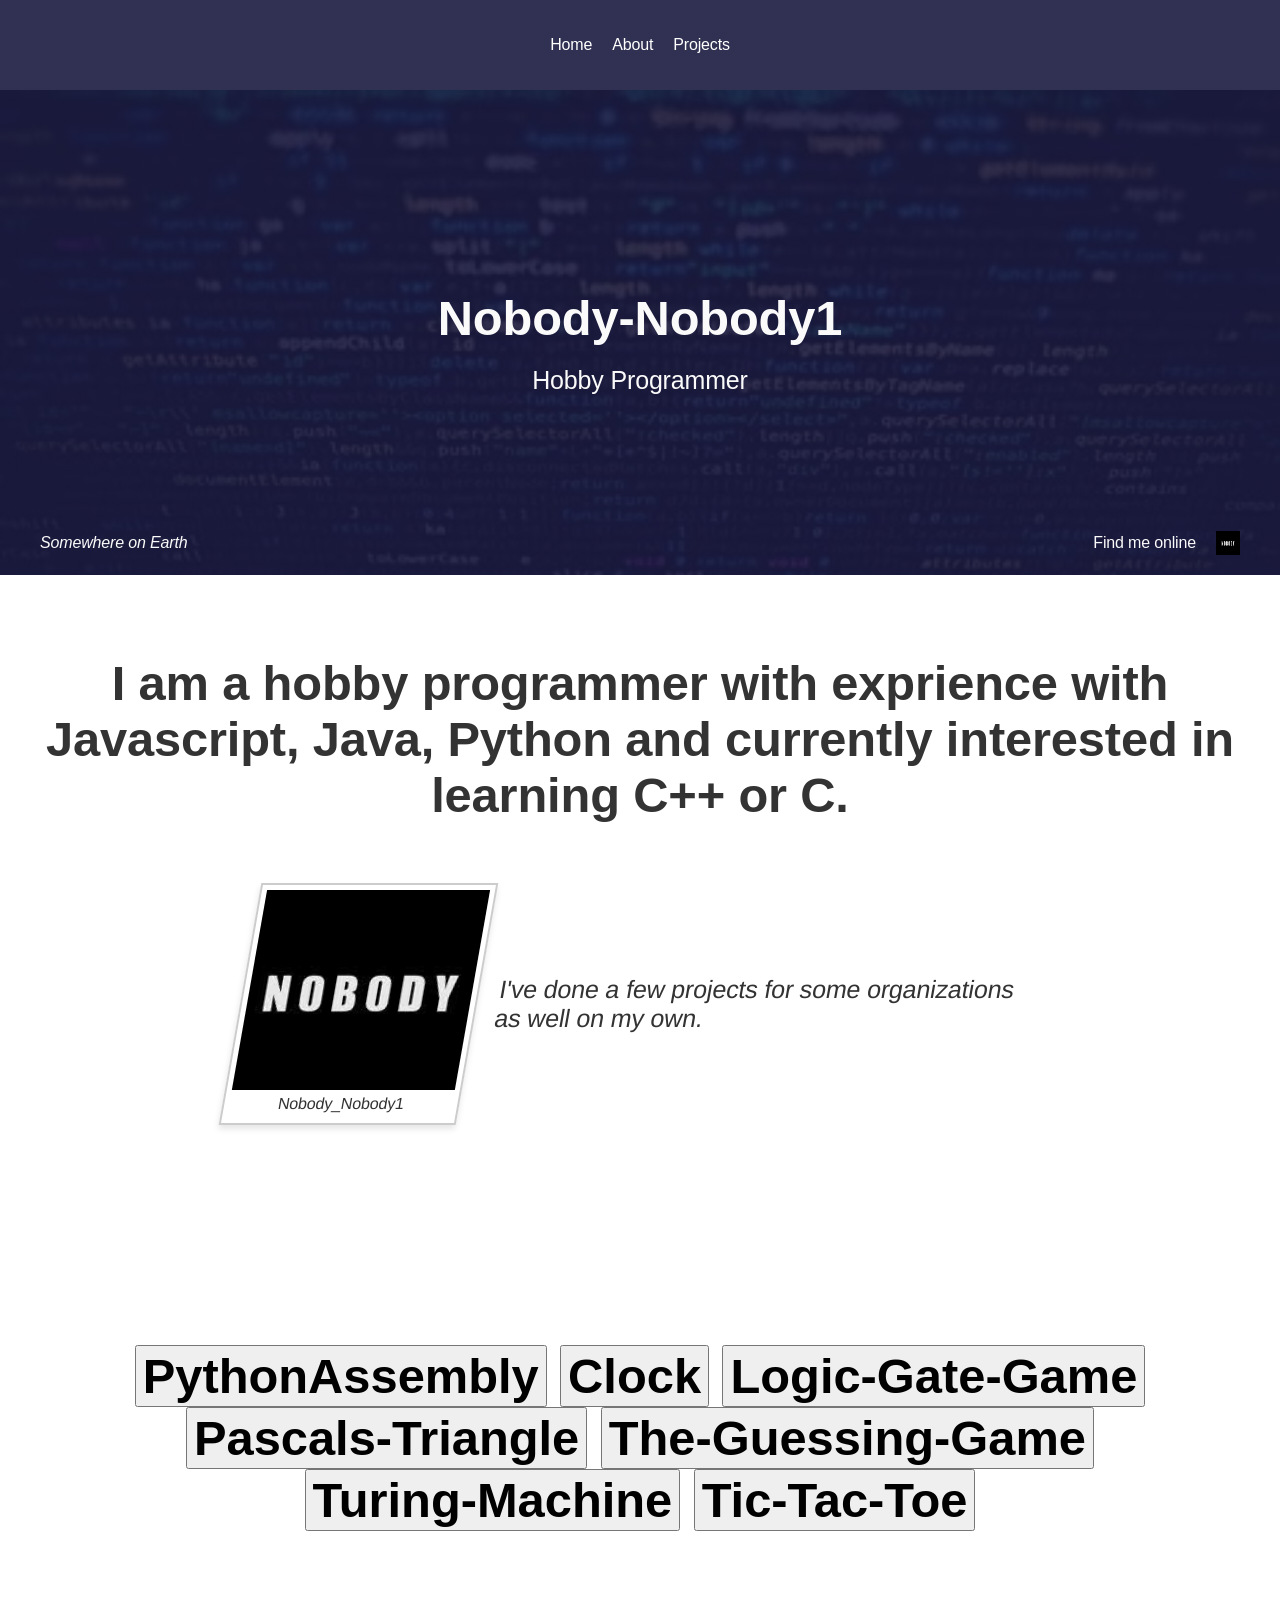
==== commit 45816b52: "updating html to have proper public repos" ====
--- a/index.html
+++ b/index.html
@@ -13,8 +13,9 @@
         <div class="wrapper_inner">
             <nav class="site_header_nav">
                 <ul role="list" class="flex flex_center">
-                    <li><a href="#0">HOME</a></li>
-                    <li><a href="#about">ABOUT</a></li>
+                    <li><a href="#0">Home</a></li>
+                    <li><a href="#about">About</a></li>
+                    <li><a href="#projects">Projects</a></li>
                 </ul>
             </nav>
         </div>
@@ -63,6 +64,35 @@
                 </div>
             </div>
         </section>
+        <section id="projects">
+            <div class="wrapper">
+                <div class="text_center">
+                    <h2>
+                        <button onclick="window.location.href='https:github.com/Nobody-Nobody1/PythonAssembly.git';">
+                                PythonAssembly
+                        </button>
+                        <button onclick="window.location.href='https:github.com/Nobody-Nobody1/Clock.git';">
+                                Clock
+                        </button>
+                        <button onclick="window.location.href='https:github.com/Nobody-Nobody1/Logic-Gate-Game.git';">
+                                Logic-Gate-Game
+                        </button>
+                        <button onclick="window.location.href='https:github.com/Nobody-Nobody1/Pascals-Triangle.git';">
+                                Pascals-Triangle
+                        </button>
+                        <button onclick="window.location.href='https:github.com/Nobody-Nobody1/The-Guessing-Game.git';">
+                                The-Guessing-Game
+                        </button>
+                        <button onclick="window.location.href='https:github.com/Nobody-Nobody1/Turing-Machine.git';">
+                                Turing-Machine
+                        </button>
+                        <button onclick="window.location.href='https:github.com/Nobody-Nobody1/Tic-Tac-Toe.git';">
+                                Tic-Tac-Toe
+                        </button>
+                    <h2>
+                </div>
+            </div>
+        </section>
     </main>
 </body>
 
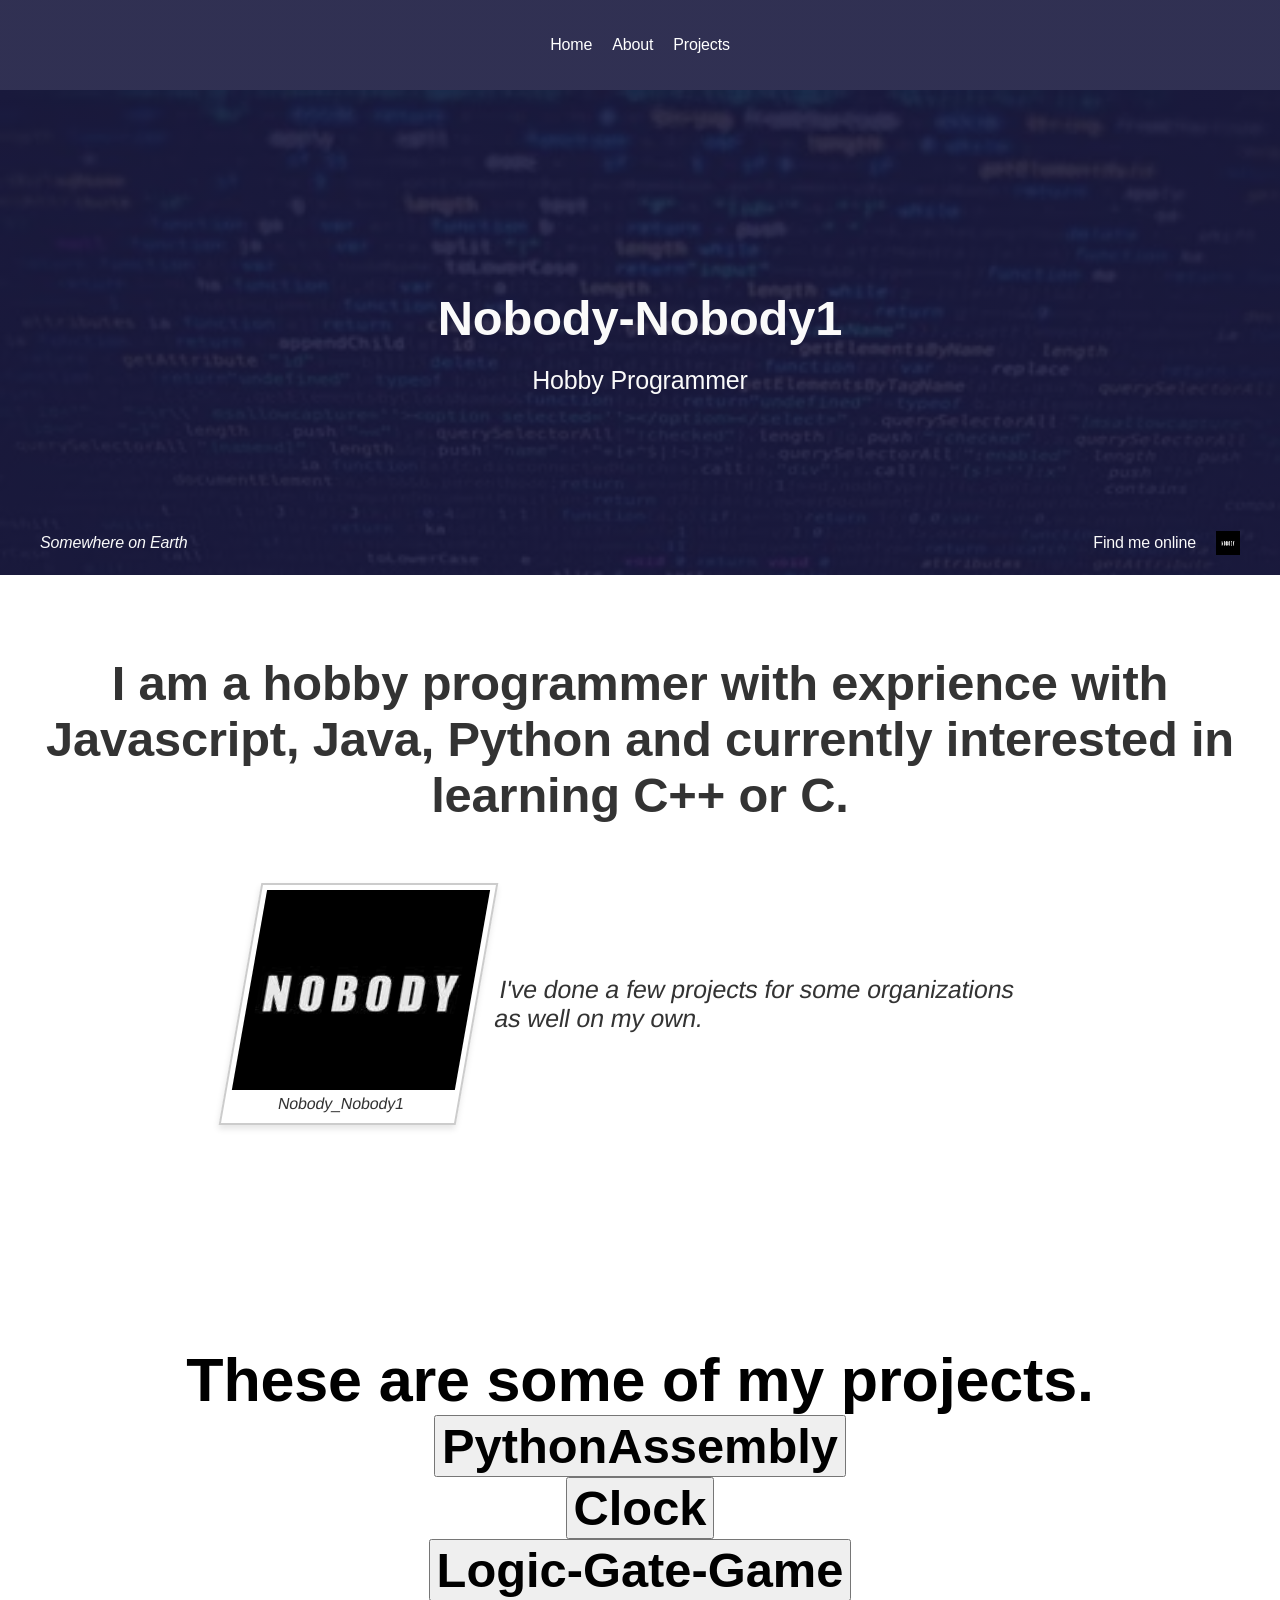
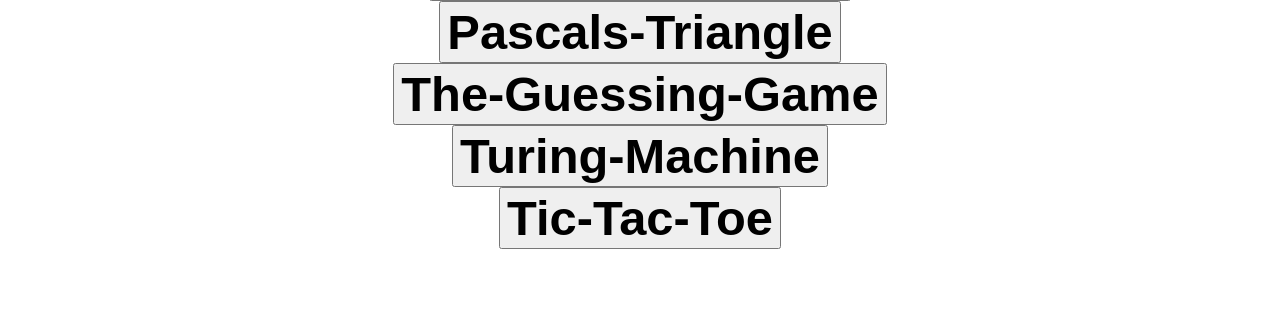
==== commit e7db3987: "Update index.html" ====
--- a/index.html
+++ b/index.html
@@ -67,29 +67,45 @@
         <section id="projects">
             <div class="wrapper">
                 <div class="text_center">
-                    <h2>
-                        <button onclick="window.location.href='https:github.com/Nobody-Nobody1/PythonAssembly.git';">
-                                PythonAssembly
-                        </button>
-                        <button onclick="window.location.href='https:github.com/Nobody-Nobody1/Clock.git';">
-                                Clock
-                        </button>
-                        <button onclick="window.location.href='https:github.com/Nobody-Nobody1/Logic-Gate-Game.git';">
-                                Logic-Gate-Game
-                        </button>
-                        <button onclick="window.location.href='https:github.com/Nobody-Nobody1/Pascals-Triangle.git';">
-                                Pascals-Triangle
-                        </button>
-                        <button onclick="window.location.href='https:github.com/Nobody-Nobody1/The-Guessing-Game.git';">
-                                The-Guessing-Game
-                        </button>
-                        <button onclick="window.location.href='https:github.com/Nobody-Nobody1/Turing-Machine.git';">
-                                Turing-Machine
-                        </button>
-                        <button onclick="window.location.href='https:github.com/Nobody-Nobody1/Tic-Tac-Toe.git';">
-                                Tic-Tac-Toe
-                        </button>
-                    <h2>
+                    <h1>These are some of my projects.<h1>
+                        <p>
+                            <h2>
+                                </p>
+                                <button
+                                    onclick="window.location.href='https:github.com/Nobody-Nobody1/PythonAssembly.git';">
+                                    PythonAssembly
+                                </button>
+                                </p>
+                                <button onclick="window.location.href='https:github.com/Nobody-Nobody1/Clock.git';">
+                                    Clock
+                                </button>
+                                </p>
+                                <button
+                                    onclick="window.location.href='https:github.com/Nobody-Nobody1/Logic-Gate-Game.git';">
+                                    Logic-Gate-Game
+                                </button>
+                                </p>
+                                <button
+                                    onclick="window.location.href='https:github.com/Nobody-Nobody1/Pascals-Triangle.git';">
+                                    Pascals-Triangle
+                                </button>
+                                </p>
+                                <button
+                                    onclick="window.location.href='https:github.com/Nobody-Nobody1/The-Guessing-Game.git';">
+                                    The-Guessing-Game
+                                </button>
+                                </p>
+                                <button
+                                    onclick="window.location.href='https:github.com/Nobody-Nobody1/Turing-Machine.git';">
+                                    Turing-Machine
+                                </button>
+                                </p>
+                                <button
+                                    onclick="window.location.href='https:github.com/Nobody-Nobody1/Tic-Tac-Toe.git';">
+                                    Tic-Tac-Toe
+                                </button>
+                                </p>
+                                <h2>
                 </div>
             </div>
         </section>
